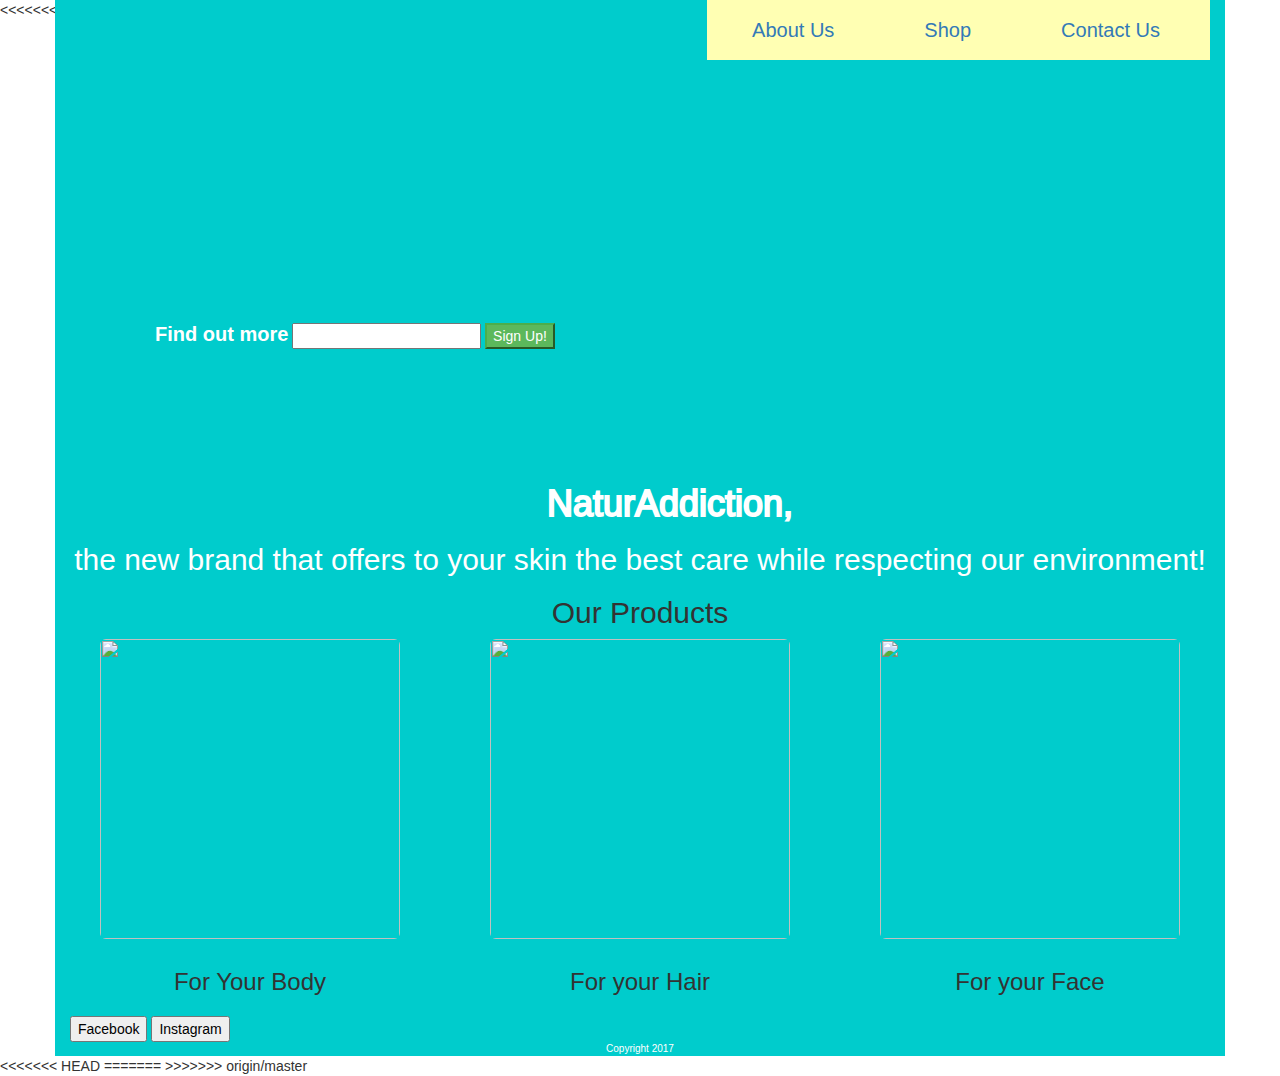
==== index.html @ 922b265a "." ====
<!DOCTYPE html>
<html lang='en'>

<head>
	<meta charset="utf-8"> 
	<link rel="stylesheet" type="text/css" href="css.css">
	<meta name="viewport" content="width=device-width, initial-scale=1.0">
  <script src="https://code.jquery.com/jquery-3.1.1.min.js"></script>
  <link type="text/css" rel="stylesheet" href="annafile/bootstrap/bootstrap.css">
  <link rel="stylesheet" href="https://maxcdn.bootstrapcdn.com/bootstrap/3.3.7/css/bootstrap.min.css" integrity="sha384-BVYiiSIFeK1dGmJRAkycuHAHRg32OmUcww7on3RYdg4Va+PmSTsz/K68vbdEjh4u" crossorigin="anonymous">
	<title>NaturAddiction</title>
</head>


<<<<<<< HEAD

=======
>>>>>>> origin/master
<body>

<div class="container">

 <nav class="navbar navbar-custom navbar-fixed-top" role="navigation">
        <div class="container">
            
            <!-- Collect the nav links, forms, and other content for toggling -->
            <div class="collapse navbar-collapse navbar-right navbar-main-collapse">
                <ul class="nav navbar-nav">
                    <!-- Hidden li included to remove active class from about link when scrolled up past about section -->
                    <li class="hidden">
                        <a href="#page-top"></a>
                    </li>
                    <li>
                        <a class="page-scroll" href="annafile/About/About_Us_index.html">About Us</a>
                    </li>
                    <li>
                        <a class="page-scroll" href="#shop">Shop</a>
                    </li>
                    <li>
                        <a class="page-scroll" href="Contact_form.html">Contact Us</a>
                    </li>
                </ul>
            </div>
        </div>
    </nav>




<div class="debut">
   <div class="row">
    <form role='form'>
      <label for="email">Find out more</label>
      <input type="text" name="Email" >
      <button class='btn-success'>Sign Up!</button>
	   </form>
    </div>
    </div>
  

<div class="color">

    <div class="brand">
        <h1> NaturAddiction, </h1>
        <h2>the new brand that offers to your skin the best care while respecting our environment! </h2>
    </div>
   




    <h2> Our Products </h2>

    <div class="row">

    <div class="col-sm-4">
    <div class='text-center'>
    <img src="http://cdn.hercampus.com/s3fs-public/2013/10/12/Dove-Real-Beauty-Campaign_1.jpg" style="width:300px;height:300px"; class="img-rounded">
     <h3>For Your Body</h3>
    </div>
    </div>
   
   
     <div class="col-sm-4">
     <div class='text-center'>
     <img src="https://agdollicious.files.wordpress.com/2015/05/img_0443.jpg" style="width:300px;height:300px"; class="img-rounded">
     <h3>For your Hair</h3>
     </div>
     </div>
    

    <div class="col-sm-4">
    <div class='text-center'>
    <img src="https://s-media-cache-ak0.pinimg.com/564x/a5/94/5e/a5945e067baa582ed2c3c8b49a050626.jpg" style="width:300px;height:300px"; class="img-rounded">
    <h3>For your Face</h3>
    </div>
    </div>
   
</div>




<div id='social-buttons'>
      <button class='btn-facebook' class='btn' href="https://www.facebook.com/NaturAddiction/"> Facebook </button>
      <button class='btn-pinterest' class='btn'> Instagram </button>
    </div>



<script>
  $("button").on("click", function() {
  alert("product bought!")
  });
  </script>

<footer>Copyright 2017</footer>
</div>
</div>
</div>
</div>

<<<<<<< HEAD

=======
>>>>>>> origin/master
</body>
</html>
---- css.css ----
<style type="text/css">

 div {
    text-align: center;
    color:white;
}

.debut{
background-image: url("http://www.unfinishedman.com/wp-content/uploads/2012/09/Seychelles_Mahe_Anse_Diri_89880b588c8a4d08bcf31c925e86c0ed.jpg");
background-size: cover;
background-position: center;
padding-top: 300px;
padding-bottom: 10px;
padding-left:100px;
}

.container{
  background-color: #00cccc;
}

label{
    font-size: 20px;
    position: right;
    color: white;
  }

input[type="submit"] {
      background: #00b3b3;
      font-style: helvetica;
      color: white;
      font-style: bold;
      font-size: 18px;
      padding-top:100px;
      position: right;
      -webkit-appearance: button;
      cursor: pointer;
  }



.brand{
  font-size:120px;
  color:white;
}


  h1{
    font-size: 200px;
    color: white;
    text-align: center;
    margin: 30px 0px 30px 0px;
    padding-top: 100px;
    padding-left: 60px;
    -webkit-text-stroke: 2px white;
  } 



h2{
    font-size: 100px;
    font-style: helvetica;
    color: white;
    text-align: center;
  }


  

   h3{
    font-size: 60px;
    font-style: helvetica;
    color: white;
    text-align: center;
    margin: 30px 0px 30px 0px;
    padding-top: 10px;
    padding-bottom: 10px;
    
  }

    ul {
      background: #ffffb3;
      font-size: 20px;
      font-style: helvetica;
      padding: 5px;
    }

    li {
      display: inline-block;
      padding: 0px 30px 0px 30px;
      
    }

p {
      font-size: 30px;
      text-align: left;
    }

#social-buttons{
  position:center;
  color:black;
}

  footer{
    text-align: center;
    font-style: helvetica;
    color: white;
    font-size: 10px;
  }

</style>
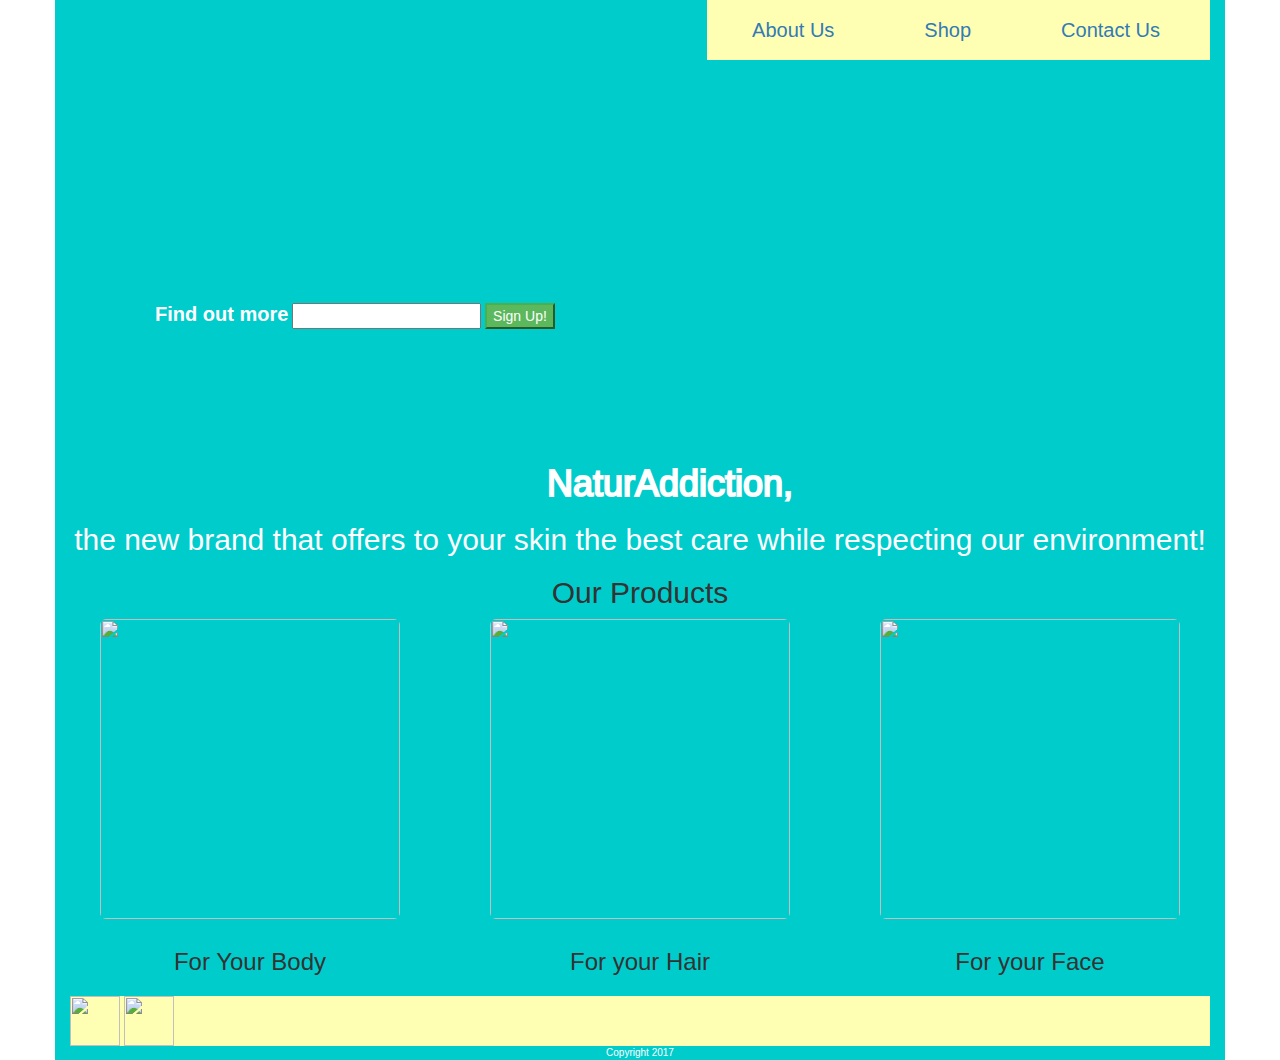
==== commit 8cda5e4a: "Changes1" ====
--- a/index.html
+++ b/index.html
@@ -13,10 +13,7 @@
 </head>
 
 
-<<<<<<< HEAD
 
-=======
->>>>>>> origin/master
 <body>
 
 <div class="container">
@@ -103,8 +100,14 @@
 
 
 <div id='social-buttons'>
-      <button class='btn-facebook' class='btn' href="https://www.facebook.com/NaturAddiction/"> Facebook </button>
-      <button class='btn-pinterest' class='btn'> Instagram </button>
+      
+
+      <a class='image-link' href='https://www.facebook.com/NaturAddict/' target='_blank'>
+      <img src='http://www.androidpolice.com/wp-content/uploads/2014/12/nexus2cee_Facebook-Thumb.png' width="50" height="50">
+    </a>
+      <a class='image-link' href='https://www.facebook.com/NaturAddict/' target='_blank'>
+      <img src='http://www.jwt.com/blog/wp-content/uploads/2016/08/instagram-1581266_960_720.jpg' width="50" height="50">
+    </a>
     </div>
 
 
@@ -121,9 +124,6 @@
 </div>
 </div>
 
-<<<<<<< HEAD
 
-=======
->>>>>>> origin/master
 </body>
 </html>--- a/css.css
+++ b/css.css
@@ -98,6 +98,7 @@
 #social-buttons{
   position:center;
   color:black;
+  background-color: #ffffb3;
 }
 
   footer{
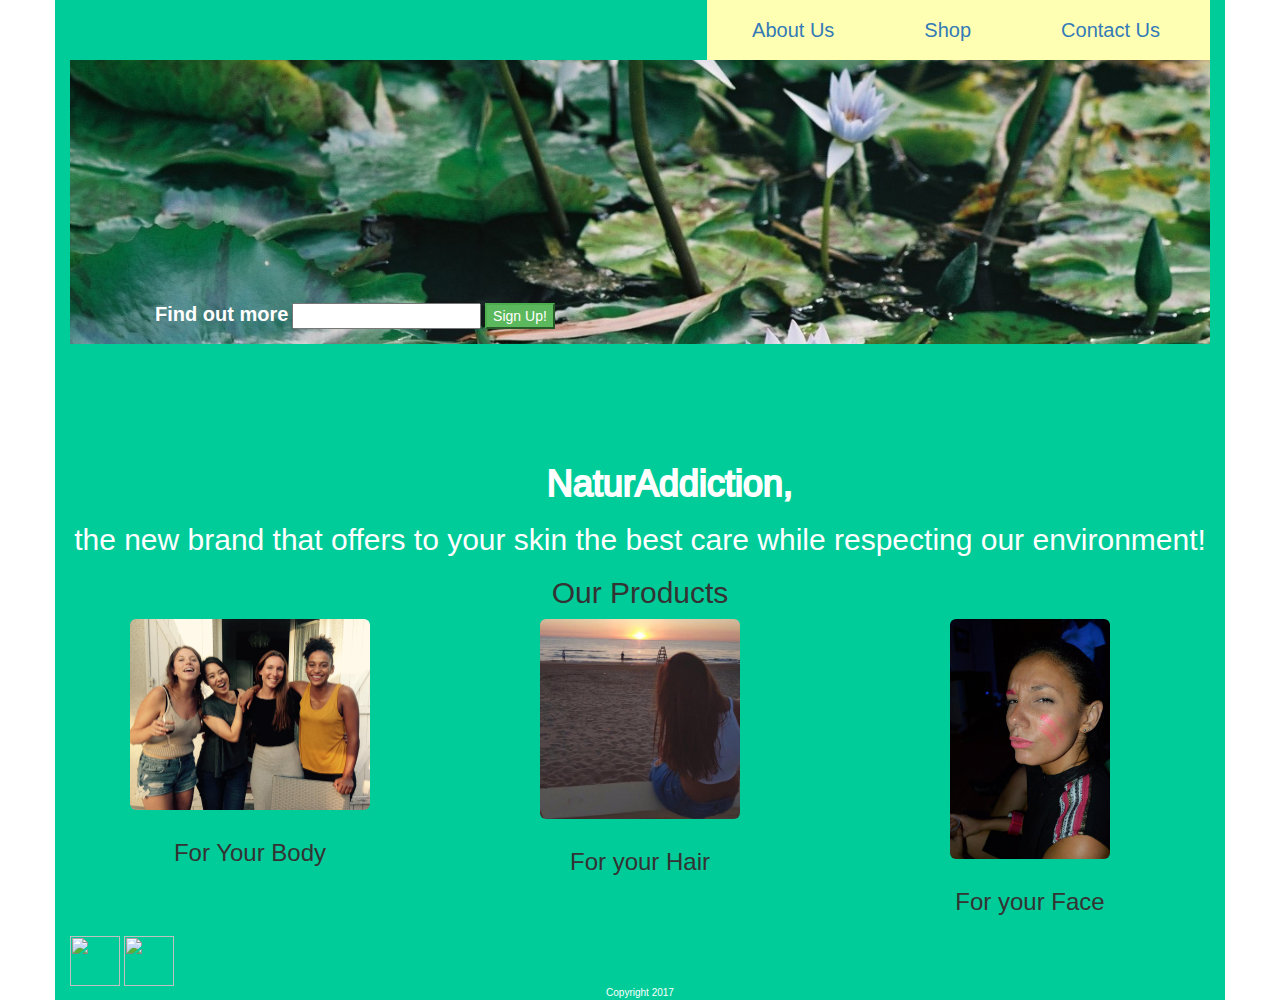
==== commit 262c7b11: "added pic" ====
--- a/index.html
+++ b/index.html
@@ -73,7 +73,7 @@
 
     <div class="col-sm-4">
     <div class='text-center'>
-    <img src="http://cdn.hercampus.com/s3fs-public/2013/10/12/Dove-Real-Beauty-Campaign_1.jpg" style="width:300px;height:300px"; class="img-rounded">
+    <img src="body.jpg" style="width:240px;height:191px"; class="img-rounded">
      <h3>For Your Body</h3>
     </div>
     </div>
@@ -81,7 +81,7 @@
    
      <div class="col-sm-4">
      <div class='text-center'>
-     <img src="https://agdollicious.files.wordpress.com/2015/05/img_0443.jpg" style="width:300px;height:300px"; class="img-rounded">
+     <img src="hair.jpg" style="width:200px;height:200px"; class="img-rounded">
      <h3>For your Hair</h3>
      </div>
      </div>
@@ -89,7 +89,7 @@
 
     <div class="col-sm-4">
     <div class='text-center'>
-    <img src="https://s-media-cache-ak0.pinimg.com/564x/a5/94/5e/a5945e067baa582ed2c3c8b49a050626.jpg" style="width:300px;height:300px"; class="img-rounded">
+    <img src="face.jpg" style="width:160px;height:240px"; class="img-rounded">
     <h3>For your Face</h3>
     </div>
     </div>
--- a/css.css
+++ b/css.css
@@ -6,7 +6,7 @@
 }
 
 .debut{
-background-image: url("http://www.unfinishedman.com/wp-content/uploads/2012/09/Seychelles_Mahe_Anse_Diri_89880b588c8a4d08bcf31c925e86c0ed.jpg");
+background-image: url("fleur2.jpg");
 background-size: cover;
 background-position: center;
 padding-top: 300px;
@@ -15,7 +15,7 @@
 }
 
 .container{
-  background-color: #00cccc;
+  background-color: #00cc99;
 }
 
 label{
@@ -98,7 +98,6 @@
 #social-buttons{
   position:center;
   color:black;
-  background-color: #ffffb3;
 }
 
   footer{
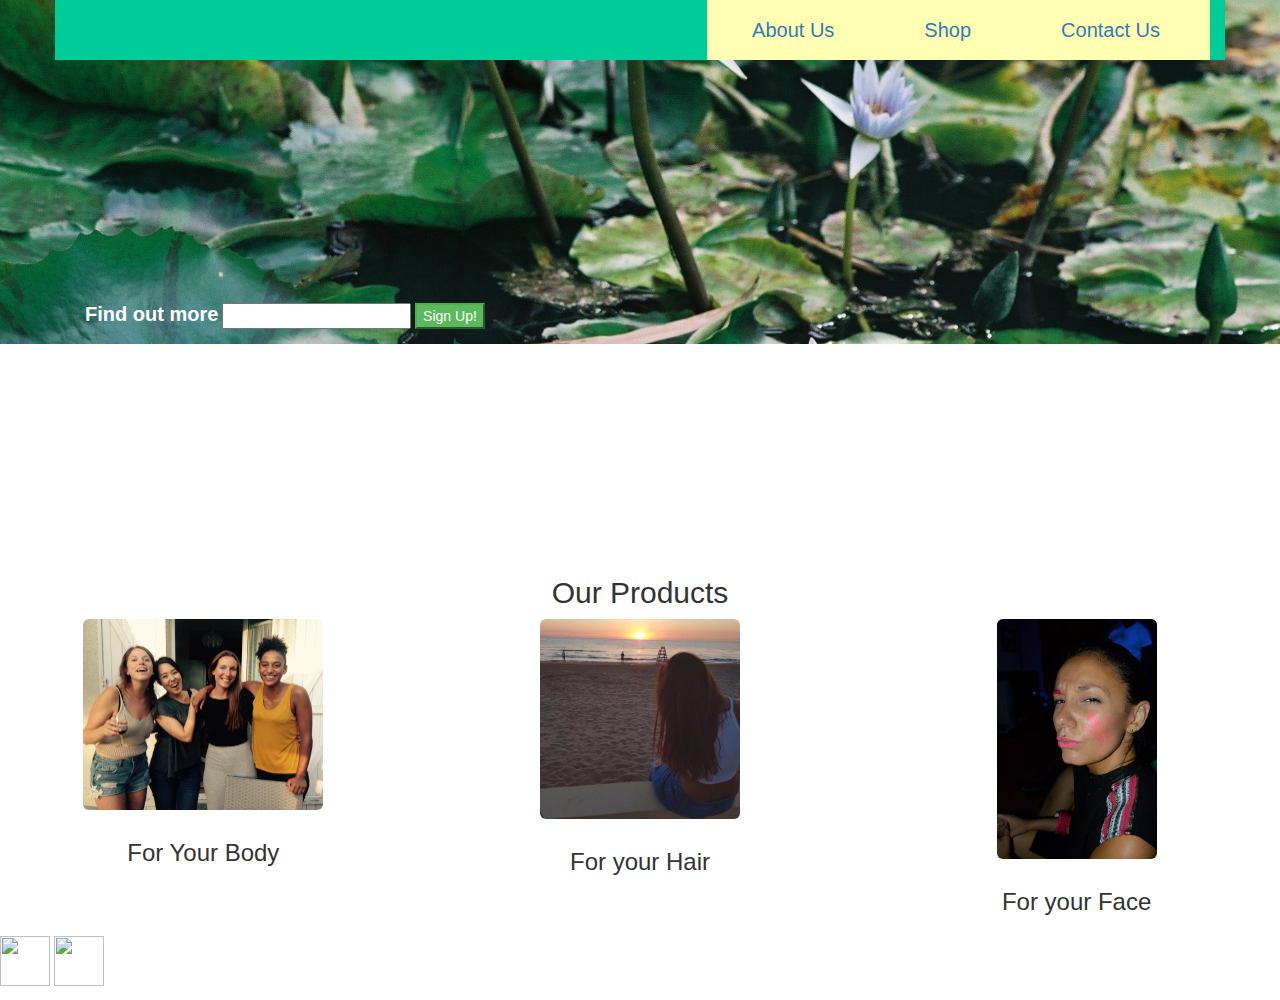
==== commit 29bb831c: "Changes" ====
--- a/index.html
+++ b/index.html
@@ -16,7 +16,7 @@
 
 <body>
 
-<div class="container">
+
 
  <nav class="navbar navbar-custom navbar-fixed-top" role="navigation">
         <div class="container">
@@ -122,7 +122,7 @@
 </div>
 </div>
 </div>
-</div>
+
 
 
 </body>
--- a/css.css
+++ b/css.css
@@ -2,7 +2,7 @@
 
  div {
     text-align: center;
-    color:white;
+    color:black;
 }
 
 .debut{
@@ -18,6 +18,9 @@
   background-color: #00cc99;
 }
 
+.hidden{
+background-color: #00cc99
+}
 label{
     font-size: 20px;
     position: right;
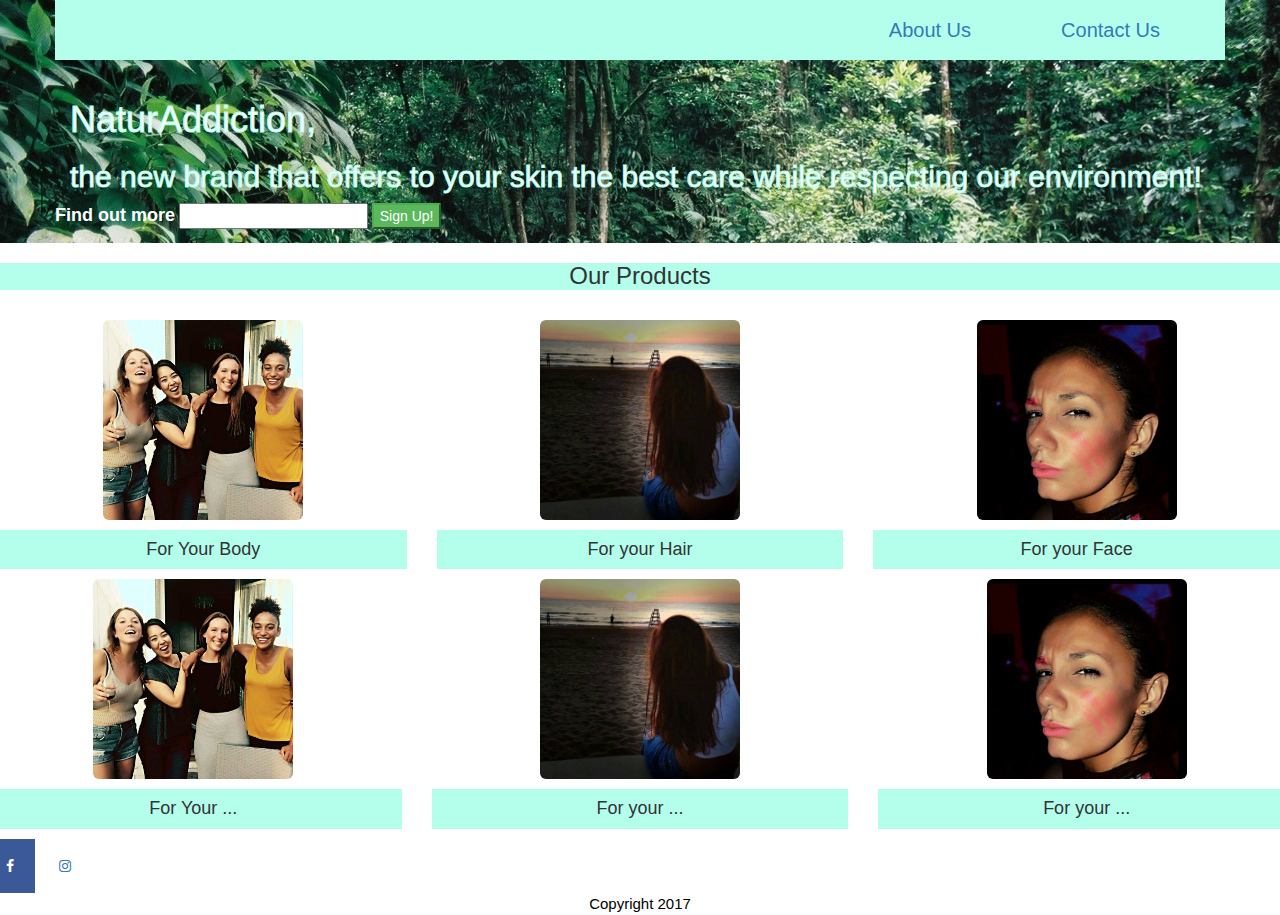
==== commit df2f53a7: "changes3" ====
--- a/index.html
+++ b/index.html
@@ -9,6 +9,7 @@
   <script src="https://code.jquery.com/jquery-3.1.1.min.js"></script>
   <link type="text/css" rel="stylesheet" href="annafile/bootstrap/bootstrap.css">
   <link rel="stylesheet" href="https://maxcdn.bootstrapcdn.com/bootstrap/3.3.7/css/bootstrap.min.css" integrity="sha384-BVYiiSIFeK1dGmJRAkycuHAHRg32OmUcww7on3RYdg4Va+PmSTsz/K68vbdEjh4u" crossorigin="anonymous">
+  <link rel="stylesheet" href="https://cdnjs.cloudflare.com/ajax/libs/font-awesome/4.7.0/css/font-awesome.min.css">
 	<title>NaturAddiction</title>
 </head>
 
@@ -32,9 +33,6 @@
                         <a class="page-scroll" href="annafile/About/About_Us_index.html">About Us</a>
                     </li>
                     <li>
-                        <a class="page-scroll" href="#shop">Shop</a>
-                    </li>
-                    <li>
                         <a class="page-scroll" href="Contact_form.html">Contact Us</a>
                     </li>
                 </ul>
@@ -43,9 +41,12 @@
     </nav>
 
 
-
+<div class="body">
 
 <div class="debut">
+    <h1> NaturAddiction, </h1>
+        <h2>the new brand that offers to your skin the best care while respecting our environment! </h2>
+
    <div class="row">
     <form role='form'>
       <label for="email">Find out more</label>
@@ -53,74 +54,100 @@
       <button class='btn-success'>Sign Up!</button>
 	   </form>
     </div>
-    </div>
-  
-
-<div class="color">
-
-    <div class="brand">
-        <h1> NaturAddiction, </h1>
-        <h2>the new brand that offers to your skin the best care while respecting our environment! </h2>
-    </div>
-   
+  </div>
 
 
 
-
-    <h2> Our Products </h2>
+    <h3> Our Products </h3> <br>
 
     <div class="row">
 
     <div class="col-sm-4">
     <div class='text-center'>
-    <img src="body.jpg" style="width:240px;height:191px"; class="img-rounded">
-     <h3>For Your Body</h3>
+
+     <a class='image-link' href='annafile/body.html' target='_blank'>
+      <img src='body.jpg' width="200" height="200" class="img-rounded">
+    </a>
+     <h4>For Your Body</h4>
     </div>
     </div>
    
    
      <div class="col-sm-4">
      <div class='text-center'>
-     <img src="hair.jpg" style="width:200px;height:200px"; class="img-rounded">
-     <h3>For your Hair</h3>
+     <a class='image-link' href='annafile/hair.html' target='_blank'>
+      <img src='hair.jpg' width="200" height="200" class="img-rounded">
+    </a>
+     <h4>For your Hair</h4>
      </div>
      </div>
     
 
     <div class="col-sm-4">
     <div class='text-center'>
-    <img src="face.jpg" style="width:160px;height:240px"; class="img-rounded">
-    <h3>For your Face</h3>
+     <a class='image-link' href='annafile/hair.html' target='_blank'>
+      <img src='face.jpg' width="200" height="200" class="img-rounded">
+    </a>
+    <h4>For your Face</h4>
+    </div>
+    </div>
+
+
+     <br>
+
+    <div class="row">
+
+    <div class="col-sm-4">
+    <div class='text-center'>
+
+     <a class='image-link' href='annafile/body.html' target='_blank'>
+      <img src='body.jpg' width="200" height="200" class="img-rounded">
+    </a>
+     <h4>For Your ...</h4>
     </div>
     </div>
    
-</div>
+   
+     <div class="col-sm-4">
+     <div class='text-center'>
+     <a class='image-link' href='annafile/hair.html' target='_blank'>
+      <img src='hair.jpg' width="200" height="200" class="img-rounded">
+    </a>
+     <h4>For your ...</h4>
+     </div>
+     </div>
+    
+
+    <div class="col-sm-4">
+    <div class='text-center'>
+     <a class='image-link' href='annafile/hair.html' target='_blank'>
+      <img src='face.jpg' width="200" height="200" class="img-rounded">
+    </a>
+    <h4>For your ...</h4>
+    </div>
+    </div>
+   
+    </div>
 
 
 
 
-<div id='social-buttons'>
+<div class="rt-social-buttons">
       
-
-      <a class='image-link' href='https://www.facebook.com/NaturAddict/' target='_blank'>
-      <img src='http://www.androidpolice.com/wp-content/uploads/2014/12/nexus2cee_Facebook-Thumb.png' width="50" height="50">
-    </a>
-      <a class='image-link' href='https://www.facebook.com/NaturAddict/' target='_blank'>
-      <img src='http://www.jwt.com/blog/wp-content/uploads/2016/08/instagram-1581266_960_720.jpg' width="50" height="50">
-    </a>
-    </div>
+<a href="#" class="fa fa-facebook" href='https://www.facebook.com/NaturAddict/' target='_blank'></a>
+<a href="#" class="fa fa-instagram" href='https://www.facebook.com/NaturAddict/' target='_blank'></a>
+</div>
 
 
 
 <script>
   $("button").on("click", function() {
-  alert("product bought!")
+  alert("Thank you!")
   });
   </script>
 
 <footer>Copyright 2017</footer>
-</div>
-</div>
+
 </div>
 
 
--- a/css.css
+++ b/css.css
@@ -1,28 +1,26 @@
 <style type="text/css">
 
  div {
-    text-align: center;
     color:black;
 }
 
 .debut{
-background-image: url("fleur2.jpg");
-background-size: cover;
-background-position: center;
-padding-top: 300px;
+background-image: url("cascade.jpg");
+background-size: 1280px 864px;
+background-position: bottom-center;
+padding-top: 80px;
 padding-bottom: 10px;
-padding-left:100px;
+padding-left:70px;
+background-repeat: no-repeat;
+color:white;
+}
+.container{
+  background-color: #b3ffec;
 }
 
-.container{
-  background-color: #00cc99;
-}
 
-.hidden{
-background-color: #00cc99
-}
 label{
-    font-size: 20px;
+    font-size: 18px;
     position: right;
     color: white;
   }
@@ -33,28 +31,18 @@
       color: white;
       font-style: bold;
       font-size: 18px;
-      padding-top:100px;
-      position: right;
+      padding-top:300px;
+      position: left;
       -webkit-appearance: button;
-      cursor: pointer;
   }
 
-
-
-.brand{
-  font-size:120px;
-  color:white;
-}
 
 
   h1{
     font-size: 200px;
     color: white;
-    text-align: center;
-    margin: 30px 0px 30px 0px;
-    padding-top: 100px;
-    padding-left: 60px;
-    -webkit-text-stroke: 2px white;
+    text-align: left;
+    -webkit-text-stroke: 1px #b3ffec;
   } 
 
 
@@ -63,28 +51,39 @@
     font-size: 100px;
     font-style: helvetica;
     color: white;
-    text-align: center;
+    text-align: left;
+    -webkit-text-stroke: 1px #b3ffec;
   }
 
 
-  
 
    h3{
+    font-size: 100px;
+    font-style: helvetica;
+    color: black;
+    text-align: center;
+    background-color: #b3ffec;
+    
+  }
+
+   h4{
     font-size: 60px;
     font-style: helvetica;
-    color: white;
+    color: black;
     text-align: center;
     margin: 30px 0px 30px 0px;
     padding-top: 10px;
     padding-bottom: 10px;
+    text-align: center;
+    background-color: #b3ffec;
     
   }
 
     ul {
-      background: #ffffb3;
       font-size: 20px;
       font-style: helvetica;
       padding: 5px;
+      text-align: center;
     }
 
     li {
@@ -98,16 +97,25 @@
       text-align: left;
     }
 
-#social-buttons{
-  position:center;
-  color:black;
+.fa {
+    padding: 20px;
+    font-size: 30px;
+    width: 50px;
+    text-align: center;
+    text-decoration: none;
+}
+
+.fa-facebook {
+    background: #3B5998;
+    color: white;
 }
 
   footer{
     text-align: center;
     font-style: helvetica;
-    color: white;
-    font-size: 10px;
+    color: black;
+    font-size: 15px;
+    text-align: center;
   }
 
 </style>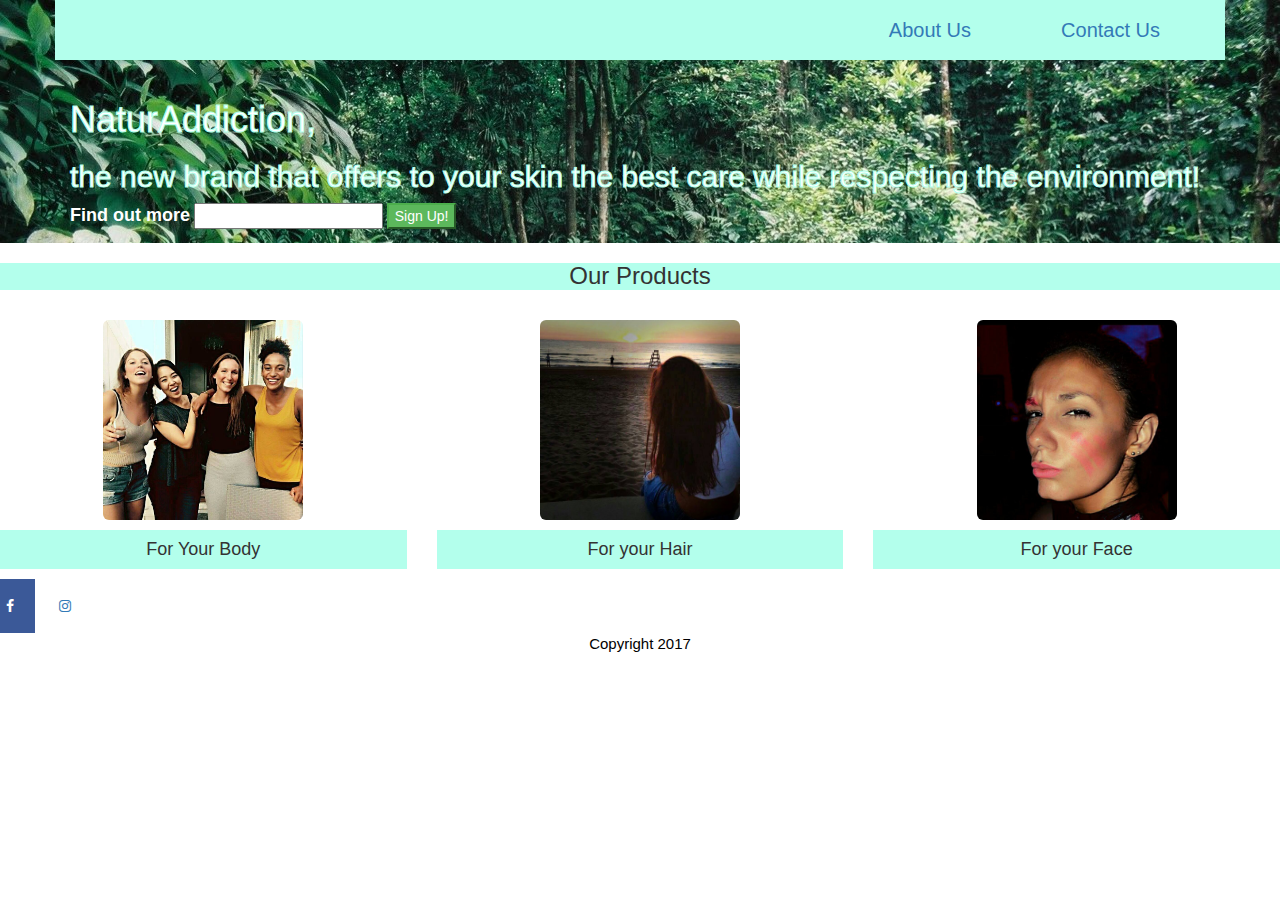
==== commit 45fd71d3: "changes3" ====
--- a/index.html
+++ b/index.html
@@ -6,11 +6,13 @@
 	<meta charset="utf-8"> 
 	<link rel="stylesheet" type="text/css" href="css.css">
 	<meta name="viewport" content="width=device-width, initial-scale=1.0">
-  <script src="https://code.jquery.com/jquery-3.1.1.min.js"></script>
+  
   <link type="text/css" rel="stylesheet" href="annafile/bootstrap/bootstrap.css">
   <link rel="stylesheet" href="https://maxcdn.bootstrapcdn.com/bootstrap/3.3.7/css/bootstrap.min.css" integrity="sha384-BVYiiSIFeK1dGmJRAkycuHAHRg32OmUcww7on3RYdg4Va+PmSTsz/K68vbdEjh4u" crossorigin="anonymous">
+  <script src="https://code.jquery.com/jquery-3.1.1.min.js"></script>
+  <!-- for the social media button-->
   <link rel="stylesheet" href="https://cdnjs.cloudflare.com/ajax/libs/font-awesome/4.7.0/css/font-awesome.min.css">
-	<title>NaturAddiction</title>
+	<title class="fa-facebook"> NaturAddiction</title>
 </head>
 
 
@@ -22,18 +24,13 @@
  <nav class="navbar navbar-custom navbar-fixed-top" role="navigation">
         <div class="container">
             
-            <!-- Collect the nav links, forms, and other content for toggling -->
             <div class="collapse navbar-collapse navbar-right navbar-main-collapse">
                 <ul class="nav navbar-nav">
-                    <!-- Hidden li included to remove active class from about link when scrolled up past about section -->
-                    <li class="hidden">
-                        <a href="#page-top"></a>
+                    <li>
+                        <a class="page-scroll" href="About_Us_index.html">About Us</a>
                     </li>
                     <li>
-                        <a class="page-scroll" href="annafile/About/About_Us_index.html">About Us</a>
-                    </li>
-                    <li>
-                        <a class="page-scroll" href="Contact_form.html">Contact Us</a>
+                        <a class="page-scroll" href="Contact.html">Contact Us</a>
                     </li>
                 </ul>
             </div>
@@ -41,31 +38,34 @@
     </nav>
 
 
+
 <div class="body">
 
-<div class="debut">
+<div class="debut" class="img-responsive">
     <h1> NaturAddiction, </h1>
-        <h2>the new brand that offers to your skin the best care while respecting our environment! </h2>
+        <h2>the new brand that offers to your skin the best care while respecting the environment! </h2>
 
-   <div class="row">
+    
+  
     <form role='form'>
       <label for="email">Find out more</label>
       <input type="text" name="Email" >
       <button class='btn-success'>Sign Up!</button>
 	   </form>
     </div>
-  </div>
+
 
 
 
     <h3> Our Products </h3> <br>
+
 
     <div class="row">
 
     <div class="col-sm-4">
     <div class='text-center'>
 
-     <a class='image-link' href='annafile/body.html' target='_blank'>
+     <a class='image-link' href='body.html' target='_blank'>
       <img src='body.jpg' width="200" height="200" class="img-rounded">
     </a>
      <h4>For Your Body</h4>
@@ -75,7 +75,7 @@
    
      <div class="col-sm-4">
      <div class='text-center'>
-     <a class='image-link' href='annafile/hair.html' target='_blank'>
+     <a class='image-link' href='hair.html' target='_blank'>
       <img src='hair.jpg' width="200" height="200" class="img-rounded">
     </a>
      <h4>For your Hair</h4>
@@ -85,7 +85,7 @@
 
     <div class="col-sm-4">
     <div class='text-center'>
-     <a class='image-link' href='annafile/hair.html' target='_blank'>
+     <a class='image-link' href='hair.html' target='_blank'>
       <img src='face.jpg' width="200" height="200" class="img-rounded">
     </a>
     <h4>For your Face</h4>
@@ -95,47 +95,15 @@
 
      <br>
 
-    <div class="row">
-
-    <div class="col-sm-4">
-    <div class='text-center'>
-
-     <a class='image-link' href='annafile/body.html' target='_blank'>
-      <img src='body.jpg' width="200" height="200" class="img-rounded">
-    </a>
-     <h4>For Your ...</h4>
-    </div>
-    </div>
-   
-   
-     <div class="col-sm-4">
-     <div class='text-center'>
-     <a class='image-link' href='annafile/hair.html' target='_blank'>
-      <img src='hair.jpg' width="200" height="200" class="img-rounded">
-    </a>
-     <h4>For your ...</h4>
-     </div>
-     </div>
-    
-
-    <div class="col-sm-4">
-    <div class='text-center'>
-     <a class='image-link' href='annafile/hair.html' target='_blank'>
-      <img src='face.jpg' width="200" height="200" class="img-rounded">
-    </a>
-    <h4>For your ...</h4>
-    </div>
-    </div>
-   
-    </div>
-
-
+  
 
 
 <div class="rt-social-buttons">
       
-<a href="#" class="fa fa-facebook" href='https://www.facebook.com/NaturAddict/' target='_blank'></a>
-<a href="#" class="fa fa-instagram" href='https://www.facebook.com/NaturAddict/' target='_blank'></a>
+  <a href='https://www.facebook.com/NaturAddict/' class="fa fa-facebook fa-x5" href='https://www.facebook.com/NaturAddict/' target='_blank'></a>
+
+  <a href="https://www.instagram.com/naturaddiction/" class="fa fa-instagram fa-x5" target='_blank'></a>
+
 </div>
 
 
@@ -145,6 +113,7 @@
   alert("Thank you!")
   });
   </script>
+ 
 
 <footer>Copyright 2017</footer>
 
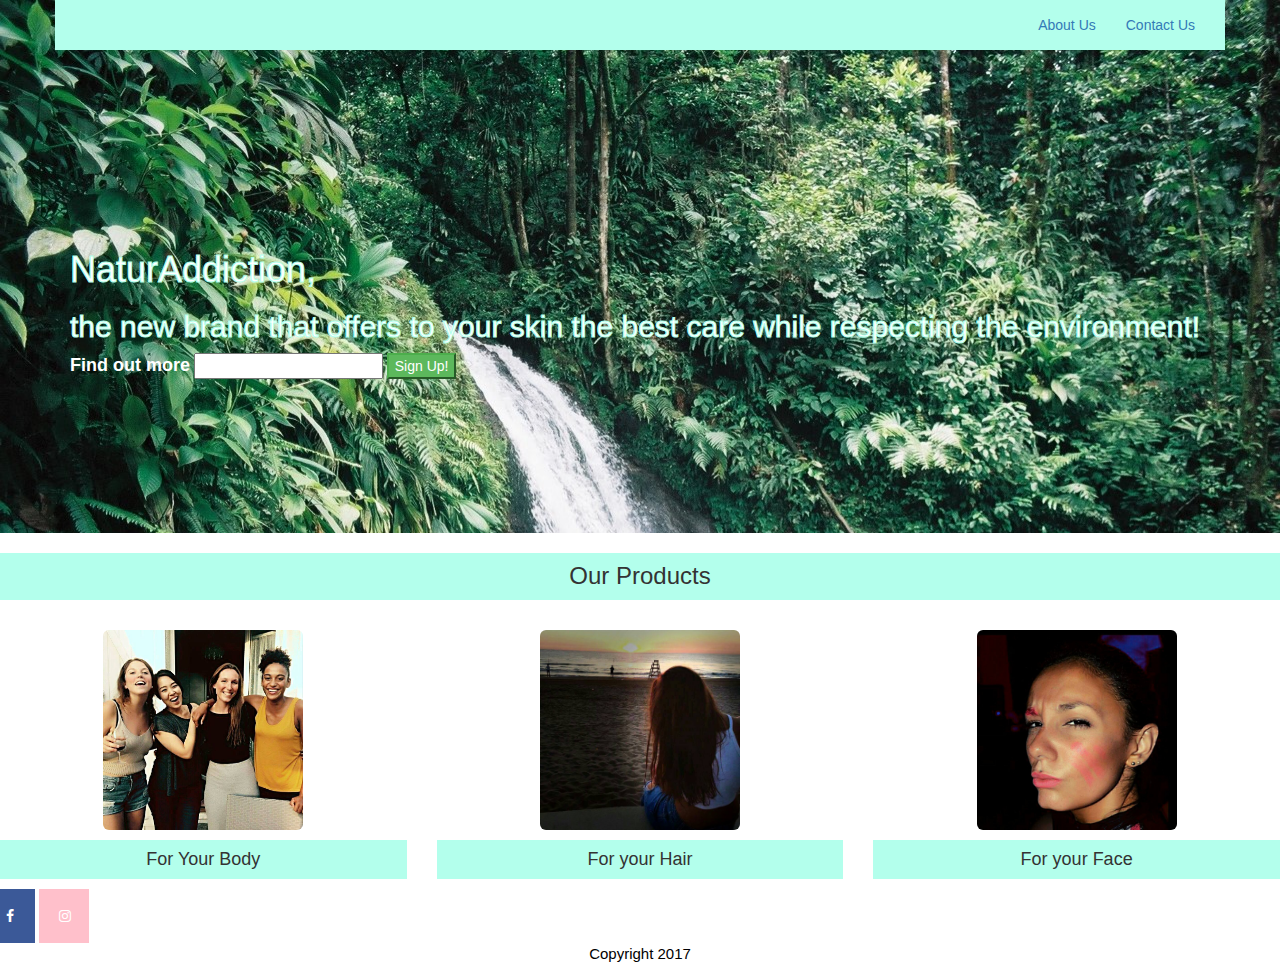
==== commit d5b49760: "Final changes" ====
--- a/index.html
+++ b/index.html
@@ -85,7 +85,7 @@
 
     <div class="col-sm-4">
     <div class='text-center'>
-     <a class='image-link' href='hair.html' target='_blank'>
+     <a class='image-link' href='face.html' target='_blank'>
       <img src='face.jpg' width="200" height="200" class="img-rounded">
     </a>
     <h4>For your Face</h4>
@@ -97,10 +97,9 @@
 
   
 
-
-<div class="rt-social-buttons">
+<div class="rt-social-buttons" >
       
-  <a href='https://www.facebook.com/NaturAddict/' class="fa fa-facebook fa-x5" href='https://www.facebook.com/NaturAddict/' target='_blank'></a>
+  <a href='https://www.facebook.com/NaturAddict/' class="fa fa-facebook fa-x5" target='_blank'></a>
 
   <a href="https://www.instagram.com/naturaddiction/" class="fa fa-instagram fa-x5" target='_blank'></a>
 
--- a/css.css
+++ b/css.css
@@ -4,18 +4,19 @@
     color:black;
 }
 
+.container{
+  background-color: #b3ffec;
+}
+
 .debut{
 background-image: url("cascade.jpg");
 background-size: 1280px 864px;
-background-position: bottom-center;
-padding-top: 80px;
-padding-bottom: 10px;
+background-position: cover;
+padding-top: 230px;
+padding-bottom: 150px;
 padding-left:70px;
 background-repeat: no-repeat;
 color:white;
-}
-.container{
-  background-color: #b3ffec;
 }
 
 
@@ -29,19 +30,13 @@
       background: #00b3b3;
       font-style: helvetica;
       color: white;
-      font-style: bold;
-      font-size: 18px;
-      padding-top:300px;
+      font-size: 15px;
       position: left;
       -webkit-appearance: button;
   }
 
 
-
   h1{
-    font-size: 200px;
-    color: white;
-    text-align: left;
     -webkit-text-stroke: 1px #b3ffec;
   } 
 
@@ -63,7 +58,8 @@
     color: black;
     text-align: center;
     background-color: #b3ffec;
-    
+      padding-top: 10px;
+    padding-bottom: 10px;  
   }
 
    h4{
@@ -71,31 +67,14 @@
     font-style: helvetica;
     color: black;
     text-align: center;
-    margin: 30px 0px 30px 0px;
+    
     padding-top: 10px;
     padding-bottom: 10px;
     text-align: center;
-    background-color: #b3ffec;
-    
+    background-color: #b3ffec; 
   }
 
-    ul {
-      font-size: 20px;
-      font-style: helvetica;
-      padding: 5px;
-      text-align: center;
-    }
 
-    li {
-      display: inline-block;
-      padding: 0px 30px 0px 30px;
-      
-    }
-
-p {
-      font-size: 30px;
-      text-align: left;
-    }
 
 .fa {
     padding: 20px;
@@ -103,11 +82,18 @@
     width: 50px;
     text-align: center;
     text-decoration: none;
+
 }
 
 .fa-facebook {
     background: #3B5998;
     color: white;
+}
+
+.fa-instagram {
+    background: white;
+    color:white;
+    background-color:pink;
 }
 
   footer{
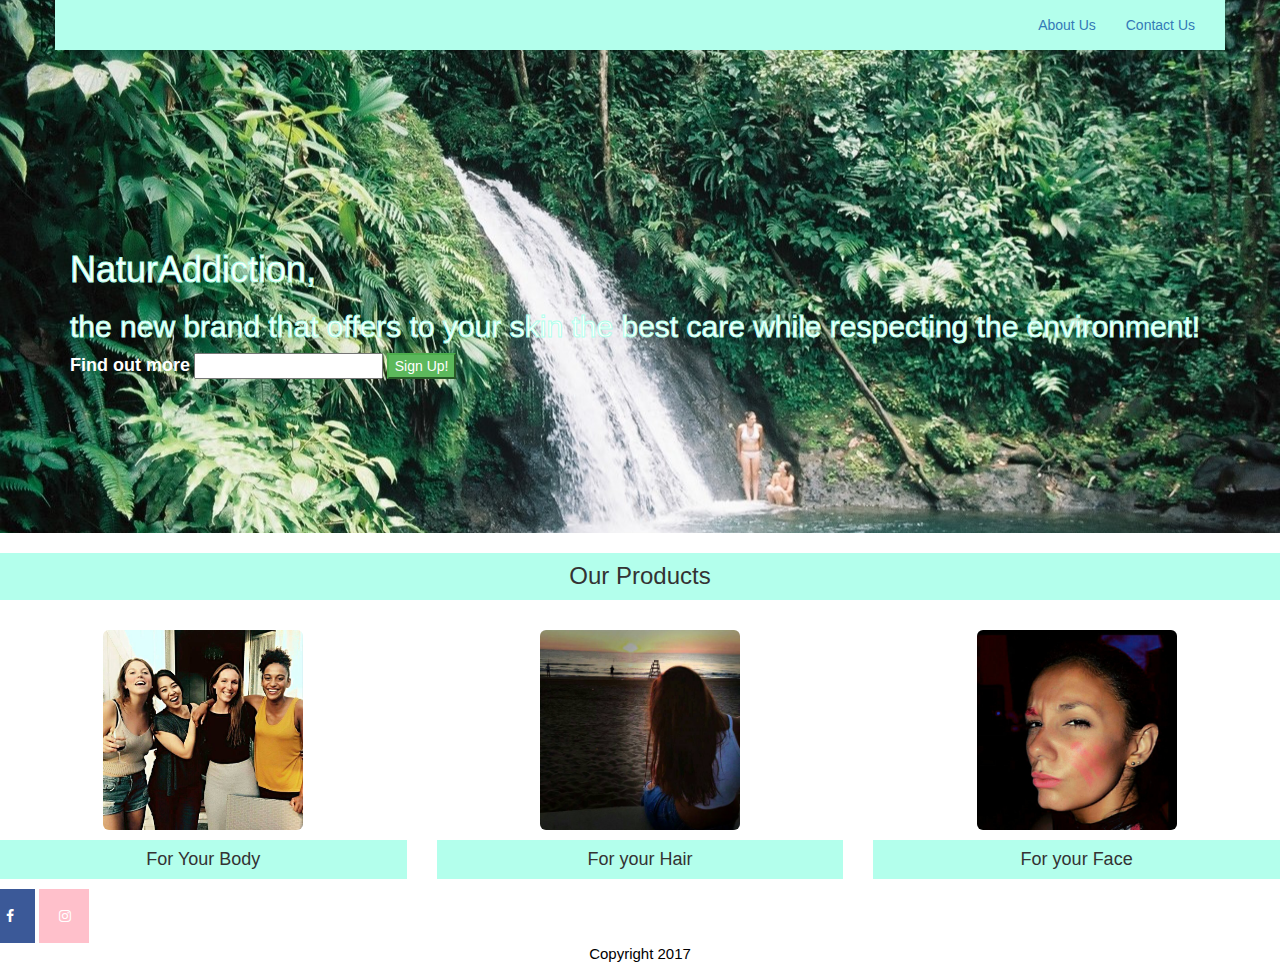
==== commit 759ed193: "Few changes" ====
--- a/index.html
+++ b/index.html
@@ -41,7 +41,7 @@
 
 <div class="body">
 
-<div class="debut" class="img-responsive">
+<div class="debut">
     <h1> NaturAddiction, </h1>
         <h2>the new brand that offers to your skin the best care while respecting the environment! </h2>
 
@@ -52,6 +52,7 @@
       <input type="text" name="Email" >
       <button class='btn-success'>Sign Up!</button>
 	   </form>
+     
     </div>
 
 
--- a/css.css
+++ b/css.css
@@ -11,7 +11,7 @@
 .debut{
 background-image: url("cascade.jpg");
 background-size: 1280px 864px;
-background-position: cover;
+background-position: center;
 padding-top: 230px;
 padding-bottom: 150px;
 padding-left:70px;
